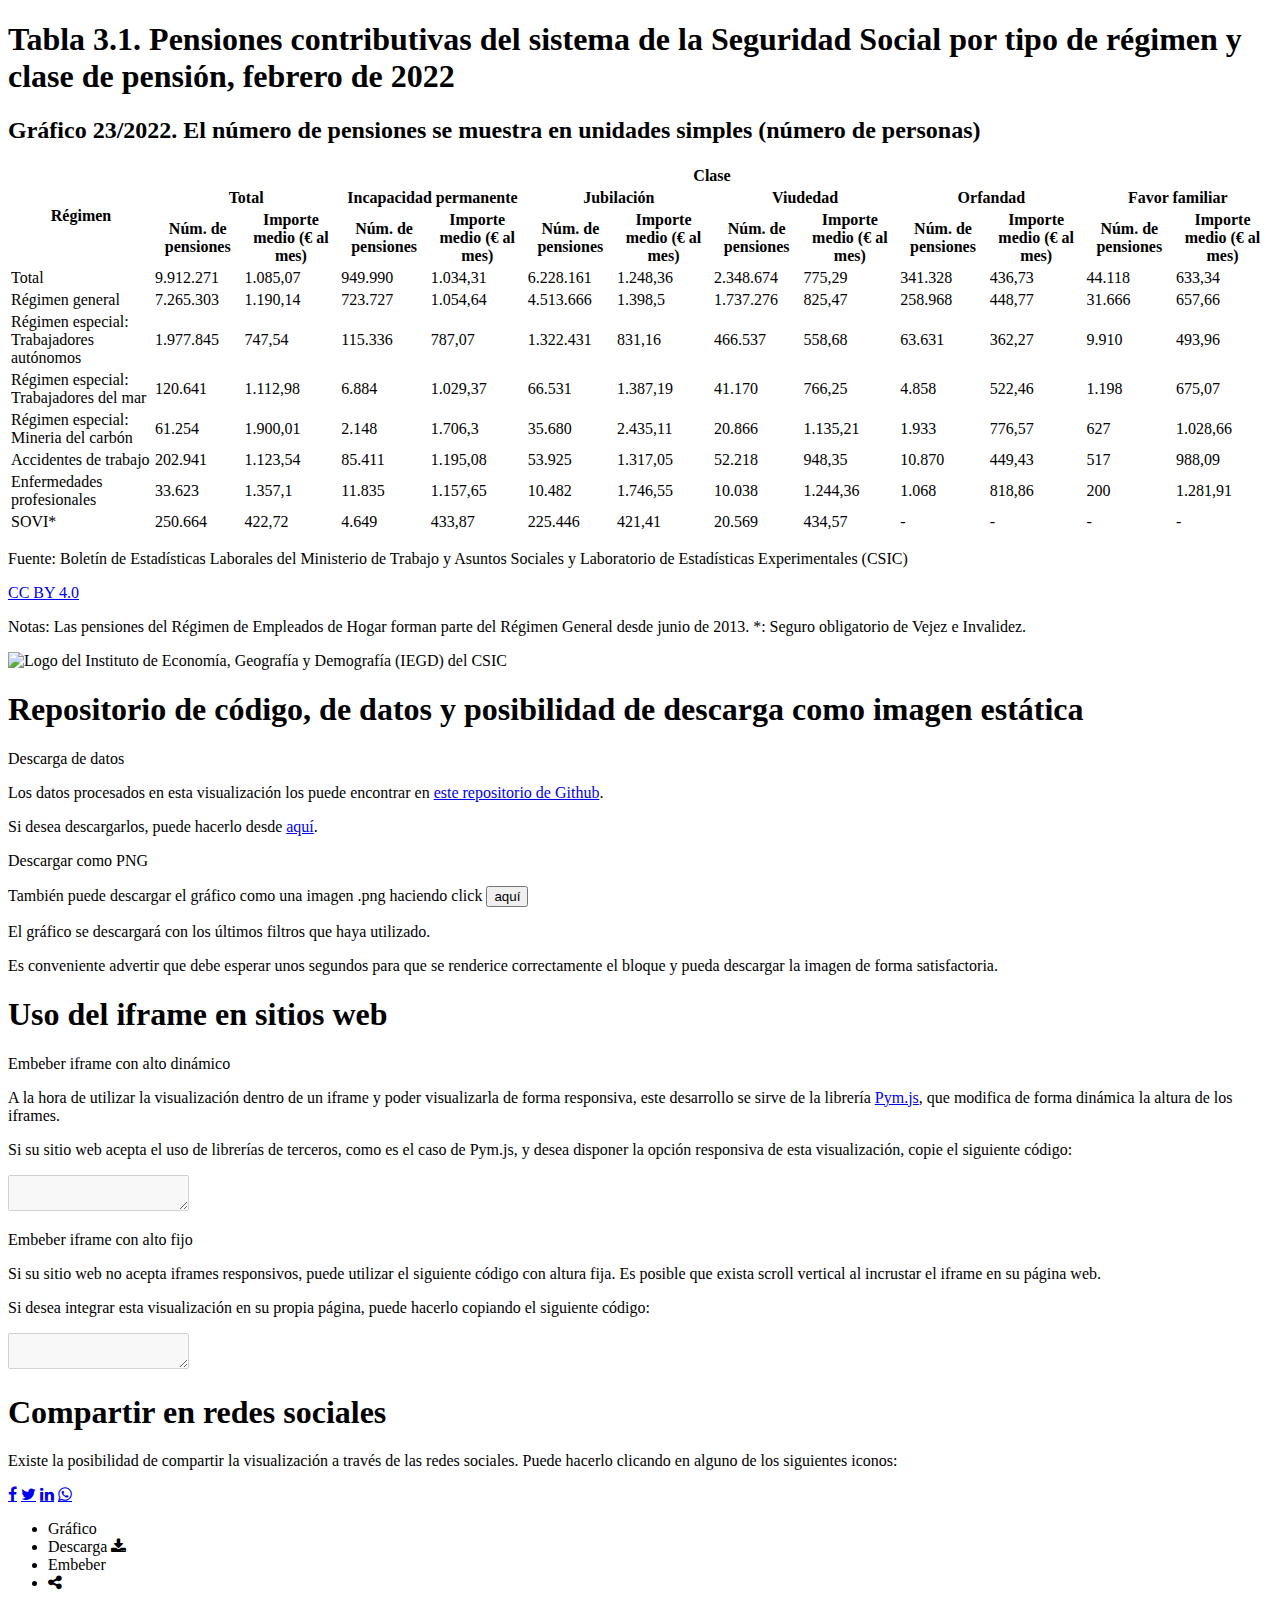
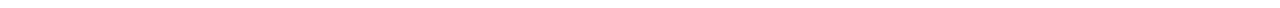
==== pre/template.html @ e50a568f "Nueva lógica de captura" ====
<!DOCTYPE html>
<html lang="en">
<head>
    <meta charset="UTF-8">
    <meta name="viewport" content="width=device-width, initial-scale=1.0, maximum-scale=1.0">
    <title>Informe 2022: El perfil de las personas mayores en España</title>
    <meta name="mrf-extractable" content="false">
    <meta property='og:image' content=''>
    <meta property="og:title" content="Informe 2022: El perfil de las personas mayores en España">
    <meta property="og:description" content="Informe 2022: El perfil de las personas mayores en España">
    <meta property="og:image" content="https://raw.githubusercontent.com/CarlosMunozDiazCSIC/informe_perfil_mayores_2022_economia_3_1_tabla/main/pre/cchs.png">
    <link rel="stylesheet" href="https://cdnjs.cloudflare.com/ajax/libs/font-awesome/4.7.0/css/font-awesome.min.css">
    <link href="https://fonts.googleapis.com/css2?family=Montserrat:ital,wght@0,100;0,300;0,400;0,500;0,600;0,700;1,300;1,400;1,500;1,600;1,700&display=swap" rel="stylesheet">
</head>
<body>
    <div class="container">
        <div class="main">
            <section class="content b-chart active" id="chartBlock">
                <div class="b-title">
                    <h1 class="title">Tabla 3.1. Pensiones contributivas del sistema de la Seguridad Social por tipo de régimen y clase de pensión, febrero de 2022</h1>
                    <h2 class="subtitle">Gráfico 23/2022. El número de pensiones se muestra en unidades simples (número de personas)</h2>
                </div>
                <div class="chart__viz viz-table" id="chart">
                    <table id="table">
                        <thead>
                            <tr>
                                <th rowspan="3" style="width:140px">Régimen</th>
                                <th rowspan="1" colspan="12" style="width:760px">Clase</th>
                            </tr>
                            <tr>
                                <th colspan="2">Total</th>
                                <th colspan="2">Incapacidad permanente</th>
                                <th colspan="2">Jubilación</th>
                                <th colspan="2">Viudedad</th>
                                <th colspan="2">Orfandad</th>
                                <th colspan="2">Favor familiar</th>
                            </tr>
                            <tr>
                                <th>Núm. de pensiones</th>
                                <th>Importe medio (€ al mes)</th>
                                <th>Núm. de pensiones</th>
                                <th>Importe medio (€ al mes)</th>
                                <th>Núm. de pensiones</th>
                                <th>Importe medio (€ al mes)</th>
                                <th>Núm. de pensiones</th>
                                <th>Importe medio (€ al mes)</th>
                                <th>Núm. de pensiones</th>
                                <th>Importe medio (€ al mes)</th>
                                <th>Núm. de pensiones</th>
                                <th>Importe medio (€ al mes)</th>
                            </tr>
                        </thead>
                        <tbody>
                            <tr>
                                <td>Total</td>
                                <td>9.912.271</td>
                                <td>1.085,07</td>
                                <td>949.990</td>
                                <td>1.034,31</td>
                                <td>6.228.161</td>
                                <td>1.248,36</td>
                                <td>2.348.674</td>
                                <td>775,29</td>
                                <td>341.328</td>
                                <td>436,73</td>
                                <td>44.118</td>
                                <td>633,34</td>
                            </tr>
                            <tr>
                                <td>Régimen general</td>
                                <td>7.265.303</td>
                                <td>1.190,14</td>
                                <td>723.727</td>
                                <td>1.054,64</td>
                                <td>4.513.666</td>
                                <td>1.398,5</td>
                                <td>1.737.276</td>
                                <td>825,47</td>
                                <td>258.968</td>
                                <td>448,77</td>
                                <td>31.666</td>
                                <td>657,66</td>
                            </tr>
                            <tr>
                                <td>Régimen especial: Trabajadores autónomos</td>
                                <td>1.977.845</td>
                                <td>747,54</td>
                                <td>115.336</td>
                                <td>787,07</td>
                                <td>1.322.431</td>
                                <td>831,16</td>
                                <td>466.537</td>
                                <td>558,68</td>
                                <td>63.631</td>
                                <td>362,27</td>
                                <td>9.910</td>
                                <td>493,96</td>
                            </tr>
                            <tr>
                                <td>Régimen especial: Trabajadores del mar</td>
                                <td>120.641</td>
                                <td>1.112,98</td>
                                <td>6.884</td>
                                <td>1.029,37</td>
                                <td>66.531</td>
                                <td>1.387,19</td>
                                <td>41.170</td>
                                <td>766,25</td>
                                <td>4.858</td>
                                <td>522,46</td>
                                <td>1.198</td>
                                <td>675,07</td>
                            </tr>
                            <tr>
                                <td>Régimen especial: Mineria del carbón</td>
                                <td>61.254</td>
                                <td>1.900,01</td>
                                <td>2.148</td>
                                <td>1.706,3</td>
                                <td>35.680</td>
                                <td>2.435,11</td>
                                <td>20.866</td>
                                <td>1.135,21</td>
                                <td>1.933</td>
                                <td>776,57</td>
                                <td>627</td>
                                <td>1.028,66</td>
                            </tr>
                            <tr>
                                <td>Accidentes de trabajo</td>
                                <td>202.941</td>
                                <td>1.123,54</td>
                                <td>85.411</td>
                                <td>1.195,08</td>
                                <td>53.925</td>
                                <td>1.317,05</td>
                                <td>52.218</td>
                                <td>948,35</td>
                                <td>10.870</td>
                                <td>449,43</td>
                                <td>517</td>
                                <td>988,09</td>
                            </tr>
                            <tr>
                                <td>Enfermedades profesionales</td>
                                <td>33.623</td>
                                <td>1.357,1</td>
                                <td>11.835</td>
                                <td>1.157,65</td>
                                <td>10.482</td>
                                <td>1.746,55</td>
                                <td>10.038</td>
                                <td>1.244,36</td>
                                <td>1.068</td>
                                <td>818,86</td>
                                <td>200</td>
                                <td>1.281,91</td>
                            </tr>
                            <tr>
                                <td>SOVI*</td>
                                <td>250.664</td>
                                <td>422,72</td>
                                <td>4.649</td>
                                <td>433,87</td>
                                <td>225.446</td>
                                <td>421,41</td>
                                <td>20.569</td>
                                <td>434,57</td>
                                <td>-</td>
                                <td>-</td>
                                <td>-</td>
                                <td>-</td>
                            </tr>
                        </tbody>
                    </table>
                </div>
                <!-- Pie de gráfico -->
                <div class="chart__footer">
                    <div class="chart__source">
                        <p class="chart__source--data"><span>Fuente: </span><span>Boletín de Estadísticas Laborales del Ministerio de Trabajo y Asuntos Sociales</span> y Laboratorio de Estadísticas Experimentales (CSIC)</p>
                        <p class="chart__source--copyright"><a class="link" href="https://creativecommons.org/licenses/by/4.0/deed.en_US" target="_blank">CC BY 4.0</a></p>
                    </div>
                    <p class="chart__note"><span>Notas: </span><span></span>Las pensiones del Régimen de Empleados de Hogar forman parte del Régimen General desde junio de 2013. *: Seguro obligatorio de Vejez e Invalidez.</p>
                </div>
                <div class="logo">
                    <img src="https://raw.githubusercontent.com/CarlosMunozDiazCSIC/informe_perfil_mayores_2022_economia_3_1_tabla/main/pre/iegd_logo.png" alt="Logo del Instituto de Economía, Geografía y Demografía (IEGD) del CSIC" width="100%" height="100%">
                </div>         
            </section>
            <section class="content b-data">
                <div class="b-title">
                    <h1 class="title">Repositorio de código, de datos y posibilidad de descarga como imagen estática</h1>
                </div>
                <p class="text__header">Descarga de datos</p>
                <p class="text__paragraph">Los datos procesados en esta visualización los puede encontrar en <a class="link" href="https://github.com/CarlosMunozDiazCSIC/informe_perfil_mayores_2022_economia_3_1_tabla" target="_blank">este repositorio de Github</a>.</p>
                <p class="text__paragraph">Si desea descargarlos, puede hacerlo desde <a class="link" href="https://raw.githubusercontent.com/CarlosMunozDiazCSIC/informe_perfil_mayores_2022_economia_3_1_tabla/main/data/pensiones_tipo_regimen_febrero_2022.csv" target="_blank">aquí</a>.</p>
                <p class="text__header">Descargar como PNG</p>
                <p class="text__paragraph">También puede descargar el gráfico como una imagen .png haciendo click <button class="btn_share" id="pngImage">aquí</button></p> 
                <p class="text__paragraph">El gráfico se descargará con los últimos filtros que haya utilizado.</p>
                <p class="text__paragraph">Es conveniente advertir que debe esperar unos segundos para que se renderice correctamente el bloque y pueda descargar la imagen de forma satisfactoria.</p>
            </section>
            <section class="content b-iframes">
                <div class="b-title">
                    <h1 class="title">Uso del iframe en sitios web</h1>
                </div>
                <p class="text__header">Embeber iframe con alto dinámico</p>
                <p class="text__paragraph">A la hora de utilizar la visualización dentro de un iframe y poder visualizarla de forma responsiva, este desarrollo se sirve de la librería <a class="link" href="http://blog.apps.npr.org/pym.js/" target="_blank">Pym.js</a>, que modifica de forma dinámica la altura de los iframes.</p>
                <p class="text__paragraph">Si su sitio web acepta el uso de librerías de terceros, como es el caso de Pym.js, y desea disponer la opción responsiva de esta visualización, copie el siguiente código:</p>
                <textarea class="text__iframe" disabled="" id="iframe-responsive"></textarea>
                <p class="text__header">Embeber iframe con alto fijo</p>
                <p class="text__paragraph">Si su sitio web no acepta iframes responsivos, puede utilizar el siguiente código con altura fija. Es posible que exista scroll vertical al incrustar el iframe en su página web.</p>             
                <p class="text__paragraph">Si desea integrar esta visualización en su propia página, puede hacerlo copiando el siguiente código:</p>
                <textarea class="text__iframe" disabled="" id="iframe-fixed"></textarea>
            </section>
            <section class="content b-rrss">
                <div class="b-title">
                    <h1 class="title">Compartir en redes sociales</h1>
                </div>
                <p class="text__paragraph">Existe la posibilidad de compartir la visualización a través de las redes sociales. Puede hacerlo clicando en alguno de los siguientes iconos:</p>
                <div class="rrss">
                    <a href="#" class="fa fa-facebook" id="shareFB" target="_blank"></a>
                    <a href="#" class="fa fa-twitter" id="shareTW" target="_blank"></a>
                    <a href="#" class="fa fa-linkedin" id="shareLK" target="_blank"></a>
                    <a href="#" class="fa fa-whatsapp" id="shareWA" target="_blank"></a>
                </div>
            </section>
        </div>        
        <nav class="tabs">
            <ul class="l-tabs">
                <li class="tab active" data-target="b-chart">Gráfico</li>
                <li class="tab" data-target="b-data">Descarga&nbsp;<i class="fa fa--share fa-download"></i></li>
                <li class="tab" data-target="b-iframes">Embeber</li>
                <li class="tab tab--rrss" data-target="b-rrss"><i class="fa fa--share fa-share-alt"></i></li>
            </ul>
        </nav>
    </div>
    <!-- Uso de PYMJS para alturas dinámicas -->
    <script type="text/javascript" src="https://pym.nprapps.org/pym.v1.min.js"></script>
    <script>
        const pymChild = new pym.Child();
    </script>
</body>
</html>
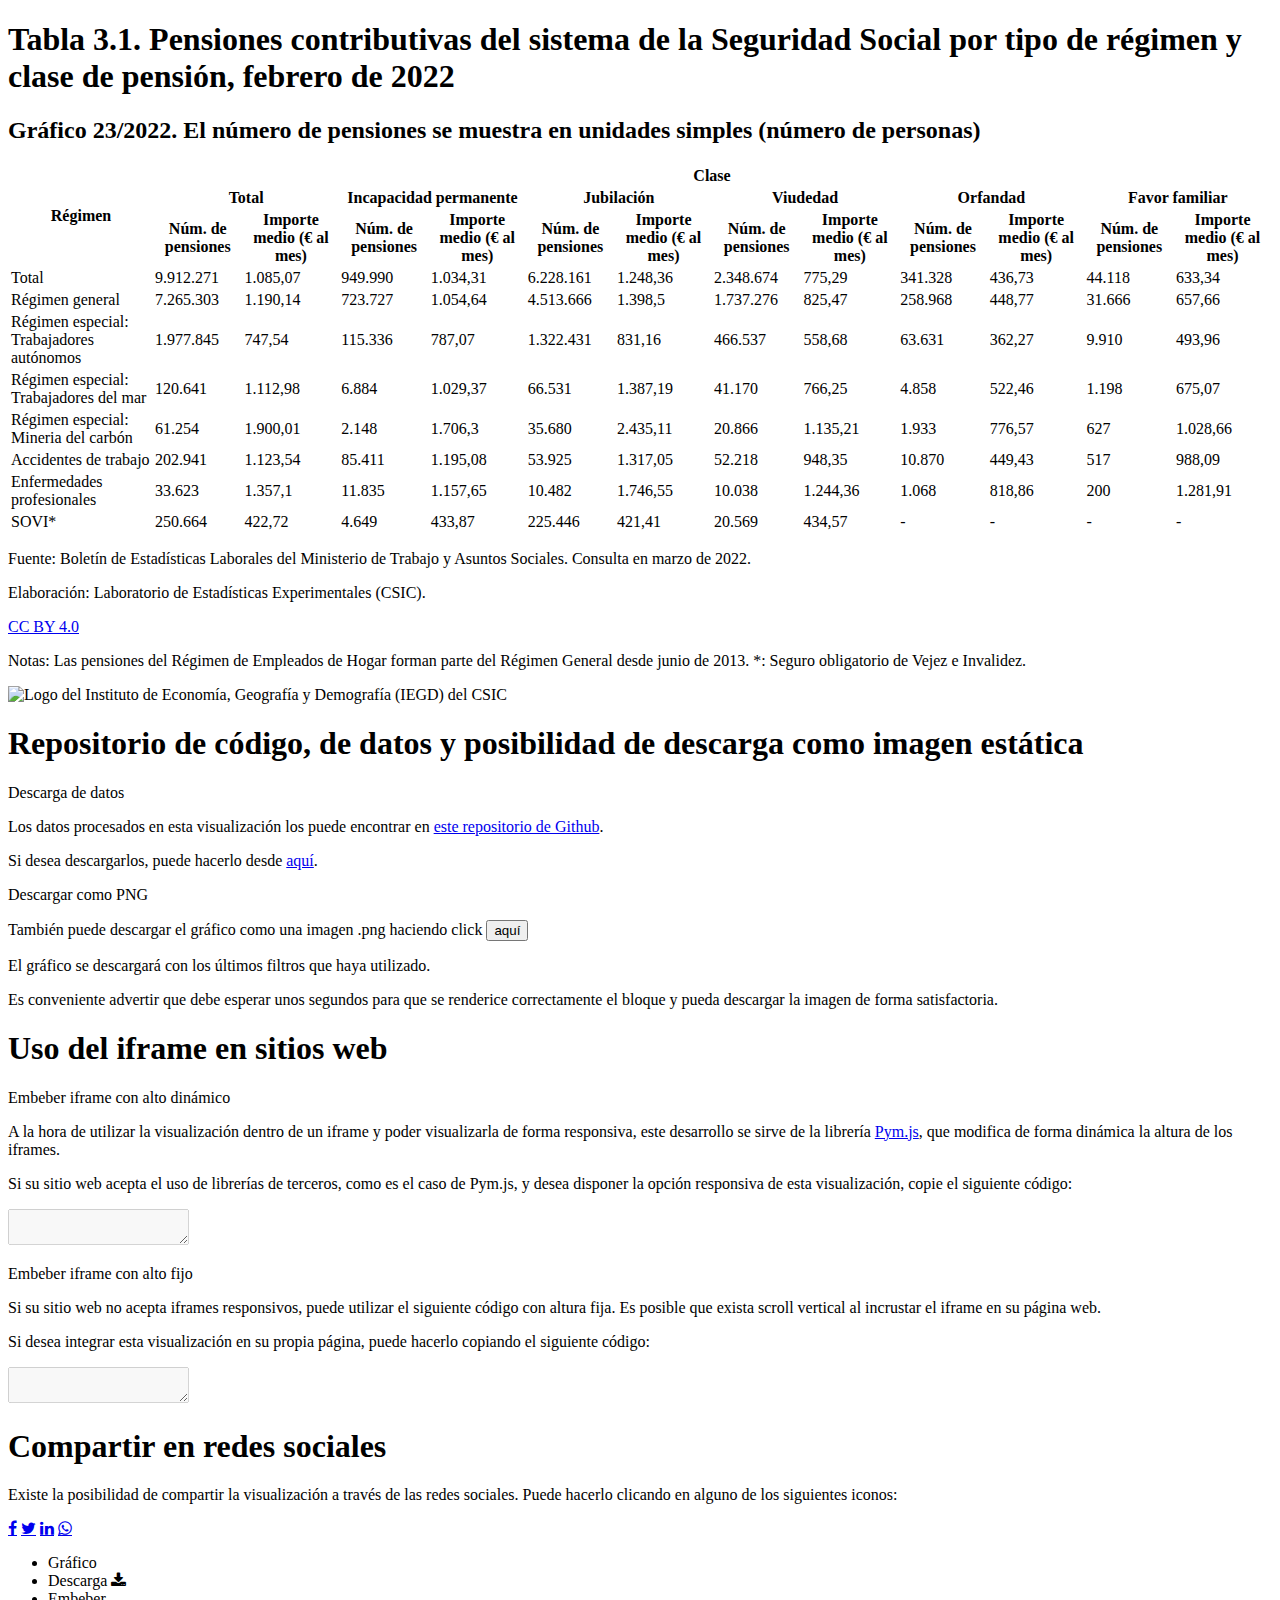
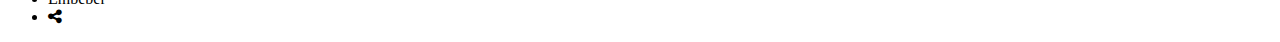
==== commit 04ea47fe: "Mejora fuente datos" ====
--- a/pre/template.html
+++ b/pre/template.html
@@ -8,7 +8,7 @@
     <meta property='og:image' content=''>
     <meta property="og:title" content="Informe 2022: El perfil de las personas mayores en España">
     <meta property="og:description" content="Informe 2022: El perfil de las personas mayores en España">
-    <meta property="og:image" content="https://raw.githubusercontent.com/CarlosMunozDiazCSIC/informe_perfil_mayores_2022_economia_3_1_tabla/main/pre/cchs.png">
+    <meta property="og:image" content="https://raw.githubusercontent.com/CarlosMunozDiazCSIC/informe_perfil_mayores_2022_economia_3_1_tabla/main/pre/iegd_logo.png">
     <link rel="stylesheet" href="https://cdnjs.cloudflare.com/ajax/libs/font-awesome/4.7.0/css/font-awesome.min.css">
     <link href="https://fonts.googleapis.com/css2?family=Montserrat:ital,wght@0,100;0,300;0,400;0,500;0,600;0,700;1,300;1,400;1,500;1,600;1,700&display=swap" rel="stylesheet">
 </head>
@@ -177,10 +177,13 @@
                 <!-- Pie de gráfico -->
                 <div class="chart__footer">
                     <div class="chart__source">
-                        <p class="chart__source--data"><span>Fuente: </span><span>Boletín de Estadísticas Laborales del Ministerio de Trabajo y Asuntos Sociales</span> y Laboratorio de Estadísticas Experimentales (CSIC)</p>
+                        <div class="chart__source--info">
+                            <p class="chart__source--data"><span>Fuente: </span>Boletín de Estadísticas Laborales del Ministerio de Trabajo y Asuntos Sociales. Consulta en marzo de 2022.</p>
+                            <p class="chart__source--elab"><span>Elaboración: </span>Laboratorio de Estadísticas Experimentales (CSIC).</p>
+                        </div>   
                         <p class="chart__source--copyright"><a class="link" href="https://creativecommons.org/licenses/by/4.0/deed.en_US" target="_blank">CC BY 4.0</a></p>
                     </div>
-                    <p class="chart__note"><span>Notas: </span><span></span>Las pensiones del Régimen de Empleados de Hogar forman parte del Régimen General desde junio de 2013. *: Seguro obligatorio de Vejez e Invalidez.</p>
+                    <p class="chart__note"><span>Notas: </span>Las pensiones del Régimen de Empleados de Hogar forman parte del Régimen General desde junio de 2013. *: Seguro obligatorio de Vejez e Invalidez.</p>
                 </div>
                 <div class="logo">
                     <img src="https://raw.githubusercontent.com/CarlosMunozDiazCSIC/informe_perfil_mayores_2022_economia_3_1_tabla/main/pre/iegd_logo.png" alt="Logo del Instituto de Economía, Geografía y Demografía (IEGD) del CSIC" width="100%" height="100%">
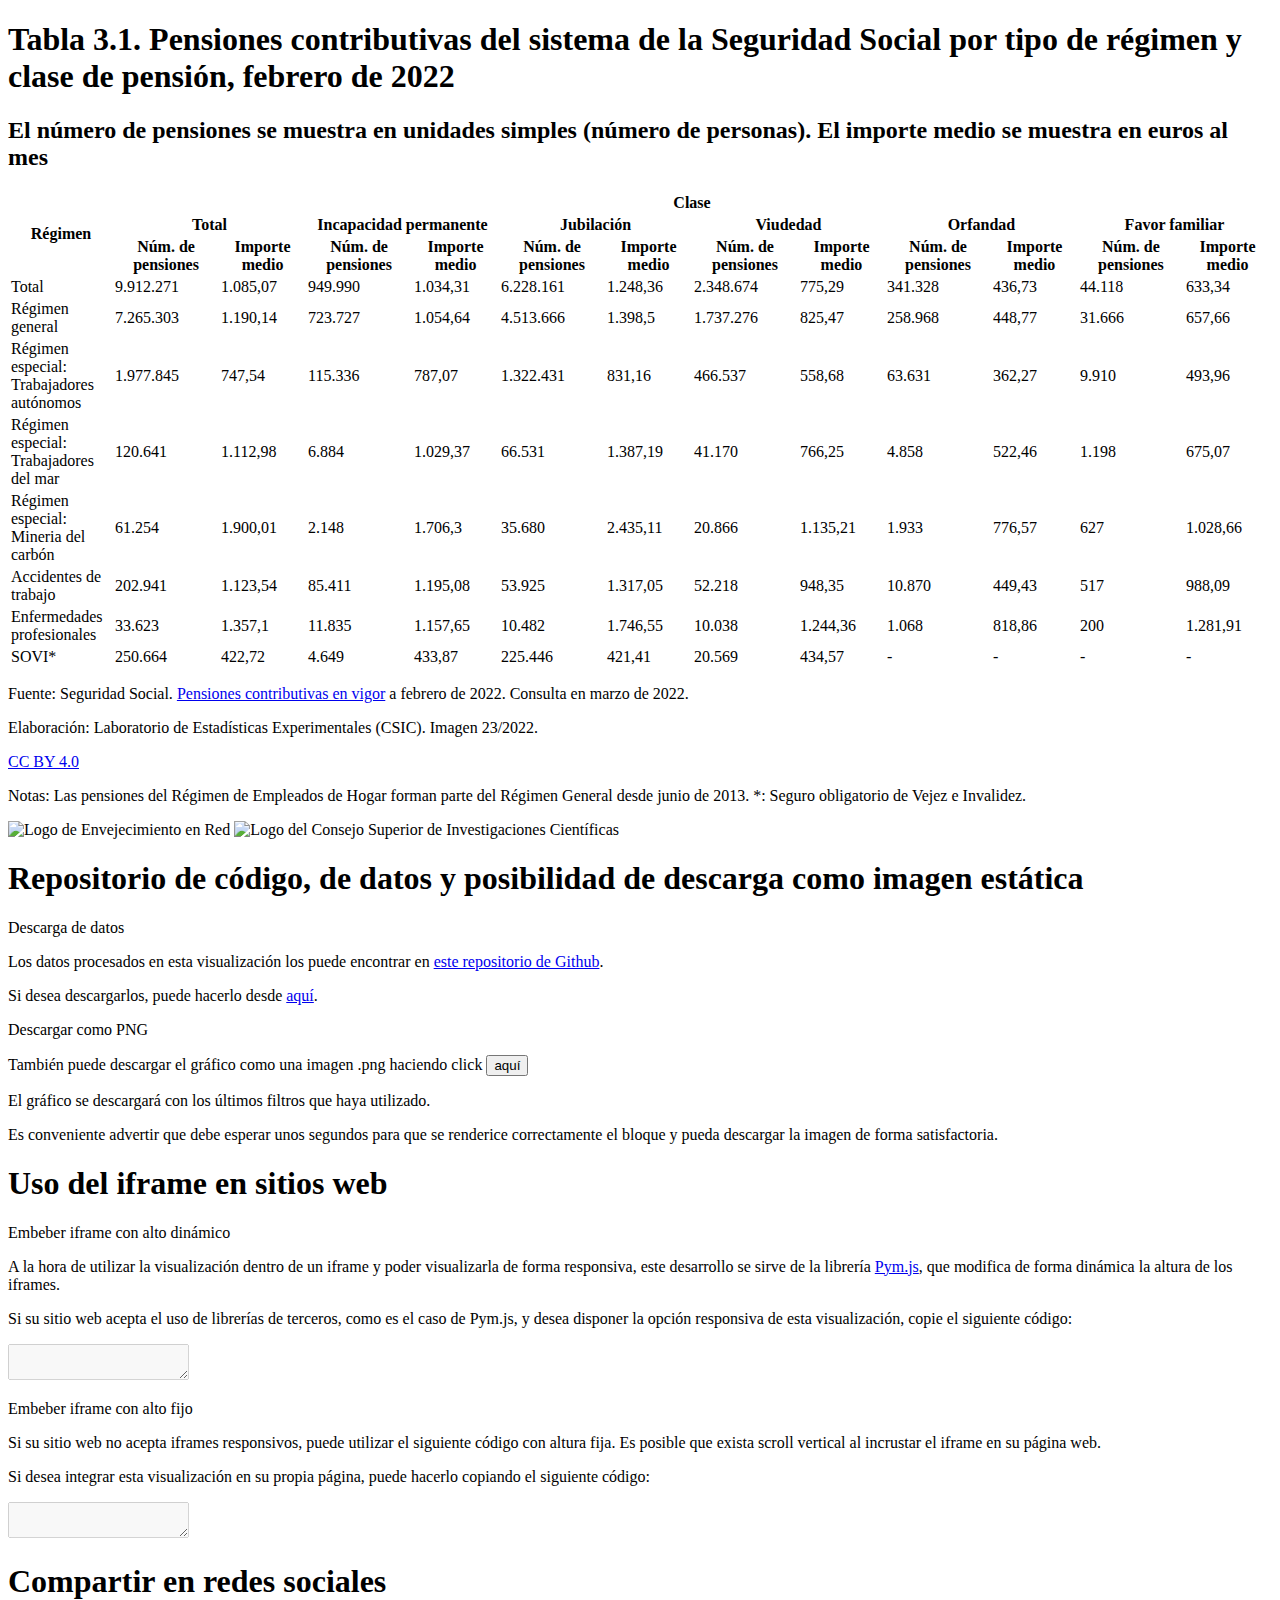
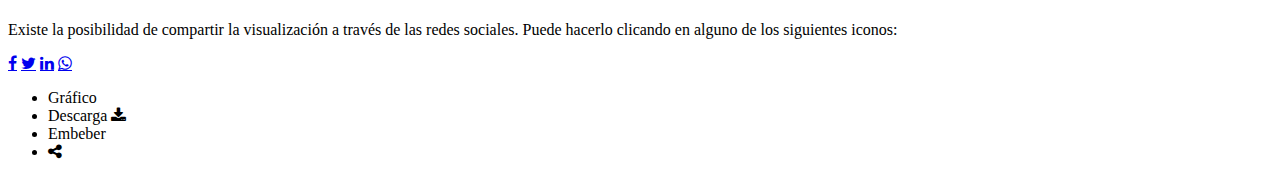
==== commit 66fad345: "Datos y logos" ====
--- a/pre/template.html
+++ b/pre/template.html
@@ -18,14 +18,14 @@
             <section class="content b-chart active" id="chartBlock">
                 <div class="b-title">
                     <h1 class="title">Tabla 3.1. Pensiones contributivas del sistema de la Seguridad Social por tipo de régimen y clase de pensión, febrero de 2022</h1>
-                    <h2 class="subtitle">Gráfico 23/2022. El número de pensiones se muestra en unidades simples (número de personas)</h2>
+                    <h2 class="subtitle">El número de pensiones se muestra en unidades simples (número de personas). El importe medio se muestra en euros al mes</h2>
                 </div>
                 <div class="chart__viz viz-table" id="chart">
                     <table id="table">
                         <thead>
                             <tr>
-                                <th rowspan="3" style="width:140px">Régimen</th>
-                                <th rowspan="1" colspan="12" style="width:760px">Clase</th>
+                                <th rowspan="3" style="width:100px">Régimen</th>
+                                <th rowspan="1" colspan="12" style="width:665px">Clase</th>
                             </tr>
                             <tr>
                                 <th colspan="2">Total</th>
@@ -37,17 +37,17 @@
                             </tr>
                             <tr>
                                 <th>Núm. de pensiones</th>
-                                <th>Importe medio (€ al mes)</th>
-                                <th>Núm. de pensiones</th>
-                                <th>Importe medio (€ al mes)</th>
-                                <th>Núm. de pensiones</th>
-                                <th>Importe medio (€ al mes)</th>
-                                <th>Núm. de pensiones</th>
-                                <th>Importe medio (€ al mes)</th>
-                                <th>Núm. de pensiones</th>
-                                <th>Importe medio (€ al mes)</th>
-                                <th>Núm. de pensiones</th>
-                                <th>Importe medio (€ al mes)</th>
+                                <th>Importe medio</th>
+                                <th>Núm. de pensiones</th>
+                                <th>Importe medio</th>
+                                <th>Núm. de pensiones</th>
+                                <th>Importe medio</th>
+                                <th>Núm. de pensiones</th>
+                                <th>Importe medio</th>
+                                <th>Núm. de pensiones</th>
+                                <th>Importe medio</th>
+                                <th>Núm. de pensiones</th>
+                                <th>Importe medio</th>
                             </tr>
                         </thead>
                         <tbody>
@@ -178,15 +178,16 @@
                 <div class="chart__footer">
                     <div class="chart__source">
                         <div class="chart__source--info">
-                            <p class="chart__source--data"><span>Fuente: </span>Boletín de Estadísticas Laborales del Ministerio de Trabajo y Asuntos Sociales. Consulta en marzo de 2022.</p>
-                            <p class="chart__source--elab"><span>Elaboración: </span>Laboratorio de Estadísticas Experimentales (CSIC).</p>
+                            <p class="chart__source--data"><span>Fuente: </span>Seguridad Social. <a class="link" href="https://www.seg-social.es/wps/portal/wss/internet/EstadisticasPresupuestosEstudios/Estadisticas/EST23/EST24" target="_blank">Pensiones contributivas en vigor</a> a febrero de 2022. Consulta en marzo de 2022.</p>
+                            <p class="chart__source--elab"><span>Elaboración: </span>Laboratorio de Estadísticas Experimentales (CSIC). Imagen 23/2022.</p>
                         </div>   
                         <p class="chart__source--copyright"><a class="link" href="https://creativecommons.org/licenses/by/4.0/deed.en_US" target="_blank">CC BY 4.0</a></p>
                     </div>
                     <p class="chart__note"><span>Notas: </span>Las pensiones del Régimen de Empleados de Hogar forman parte del Régimen General desde junio de 2013. *: Seguro obligatorio de Vejez e Invalidez.</p>
                 </div>
-                <div class="logo">
-                    <img src="https://raw.githubusercontent.com/CarlosMunozDiazCSIC/informe_perfil_mayores_2022_economia_3_1_tabla/main/pre/iegd_logo.png" alt="Logo del Instituto de Economía, Geografía y Demografía (IEGD) del CSIC" width="100%" height="100%">
+                <div class="chart__logos">
+                    <img class="logo_enr" src="https://raw.githubusercontent.com/CarlosMunozDiazCSIC/informe_perfil_mayores_2022_economia_3_1_tabla/main/pre/nuevo_logo_enr.jpg" alt="Logo de Envejecimiento en Red" width="100%" height="100%">
+                    <img class="logo_csic" src="https://raw.githubusercontent.com/CarlosMunozDiazCSIC/informe_perfil_mayores_2022_economia_3_1_tabla/main/pre/logotipo_csic.png" alt="Logo del Consejo Superior de Investigaciones Científicas" width="100%" height="100%">
                 </div>         
             </section>
             <section class="content b-data">
